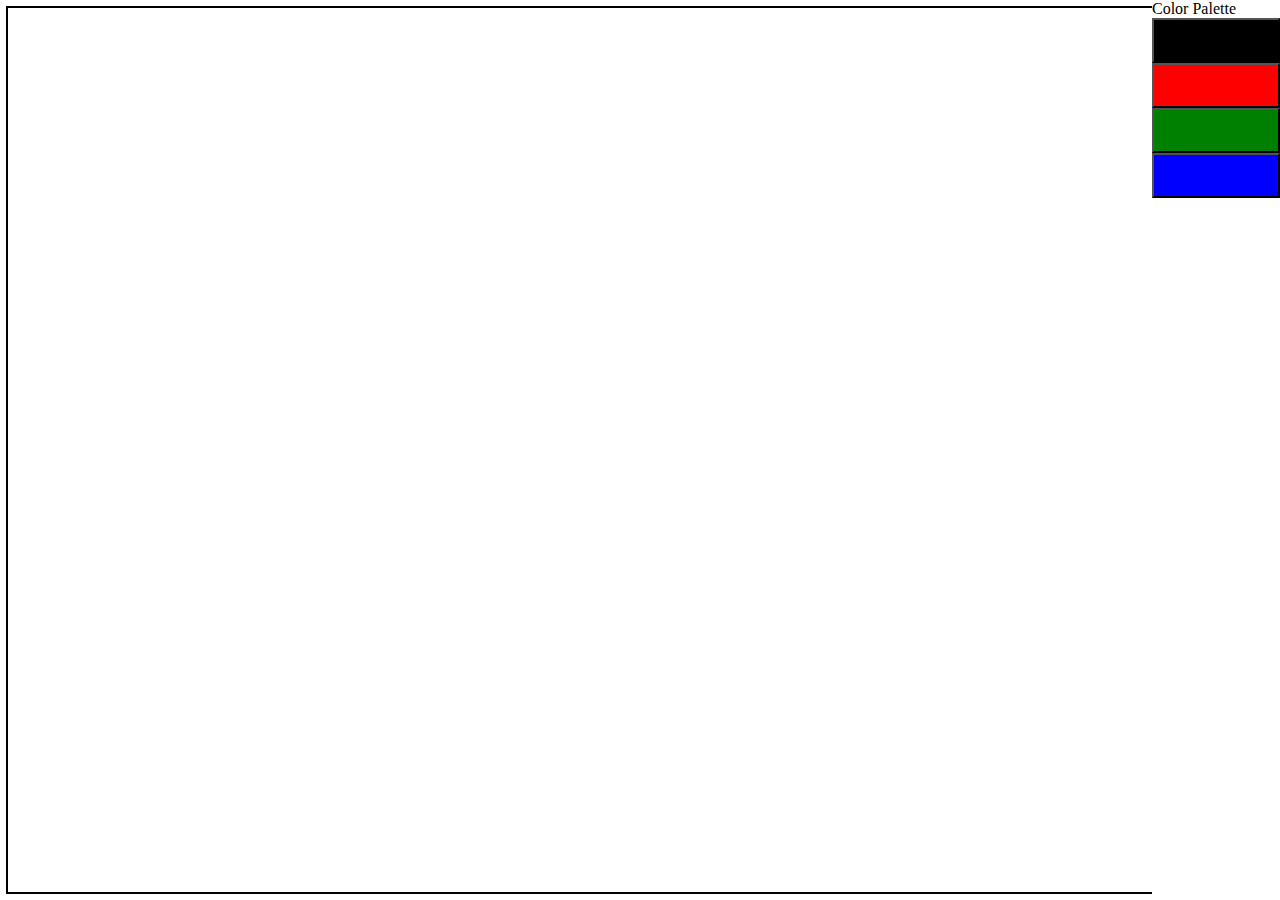
==== drawing-app/index.html @ 02ae85c0 "Added single color drawing." ====
<!--
    Copyright (c) Carlos Tojal 2020
    drawing-app
    index.html
-->

<html>
    <head>
        <meta charset="utf-8">
        <title> Drawing App </title>
        <link rel="stylesheet" href="style.css">
    </head>
    <body>
        <canvas id="canvas"></canvas>
        <div id="toolbar" style="position: absolute; top: 0px; right: 0px; width: 10%; height: 100%; background-color: white">
            <span> Color Palette </span>
            <button id="black" style="background-color: black"></button><br>
            <button id="red" style="background-color: red"></button><br>
            <button id="green" style="background-color: green"></button><br>
            <button id="blue" style="background-color: blue"></button><br>
        </div>
    </body>
    <script src="drawing-app.js"></script>
</html>
---- drawing-app/style.css ----
/*
    Copyright (c) Carlos Tojal 2020
    drawing-app 
    style.css
*/

#canvas {
    cursor: crosshair;
    outline: black 2px solid;
    width: 100%;
    height: 100%;
}

#toolbar {
    position: absolute;
    top: 0%;
    right: 0%;
    width: 10%;
    height: 10%;
    background-color: white;
}

#toolbar button {
    width: 100%;
    height: 5%;
}
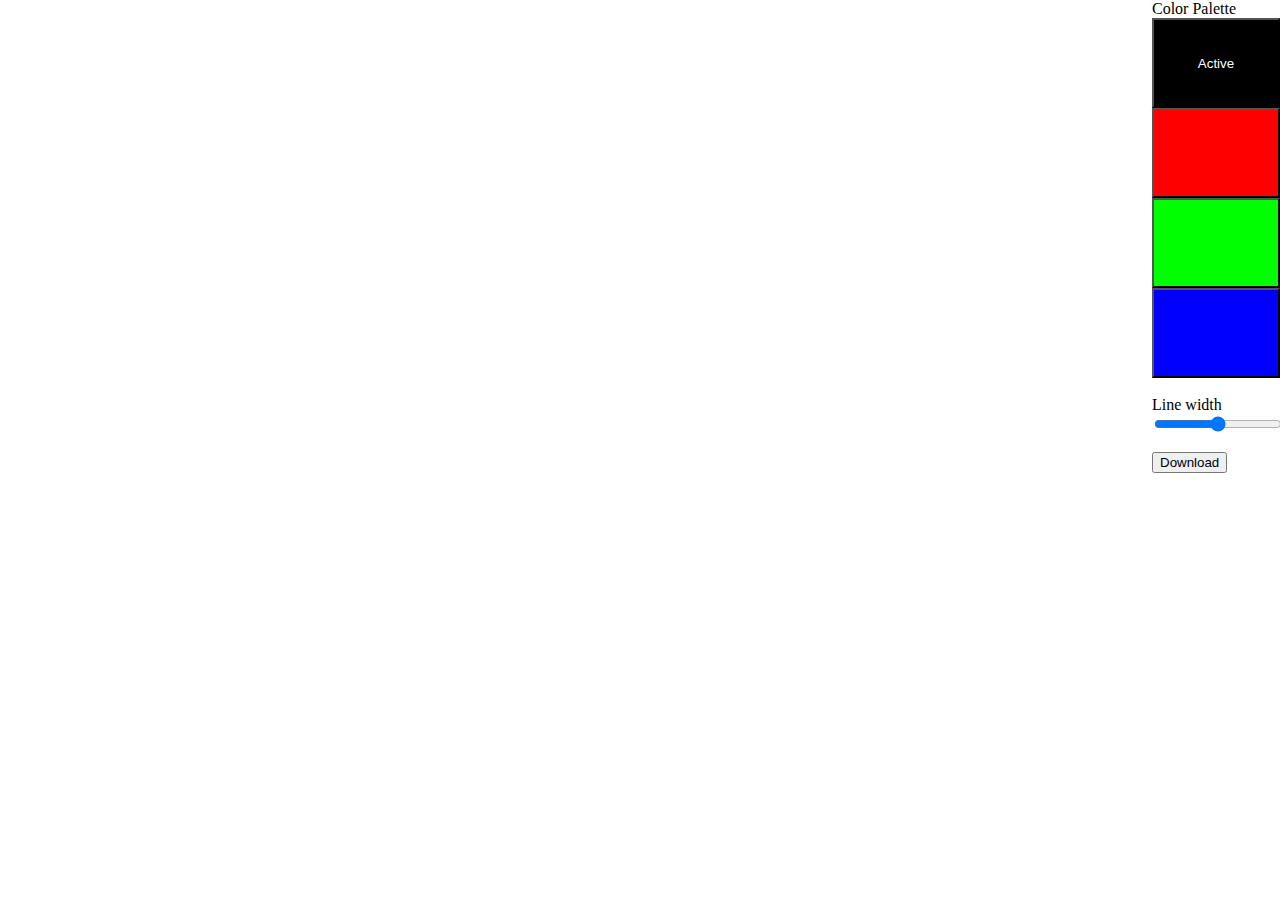
==== commit 41686e68: "Added color and line width costumization." ====
--- a/drawing-app/index.html
+++ b/drawing-app/index.html
@@ -13,12 +13,15 @@
     </head>
     <body>
         <canvas id="canvas"></canvas>
-        <div id="toolbar" style="position: absolute; top: 0px; right: 0px; width: 10%; height: 100%; background-color: white">
+        <div id="toolbar">
             <span> Color Palette </span>
-            <button id="black" style="background-color: black"></button><br>
-            <button id="red" style="background-color: red"></button><br>
-            <button id="green" style="background-color: green"></button><br>
-            <button id="blue" style="background-color: blue"></button><br>
+            <button id="black" class="palette"> Active </button><br>
+            <button id="red" class="palette"></button><br>
+            <button id="green" class="palette"></button><br>
+            <button id="blue" class="palette"></button><br><br>
+            <span> Line width </span>
+            <input id="width" type="range" min="0" max="10" value="5"><br><br>
+            <button id="download"> Download </button>
         </div>
     </body>
     <script src="drawing-app.js"></script>
--- a/drawing-app/style.css
+++ b/drawing-app/style.css
@@ -4,6 +4,10 @@
     drawing-app 
     style.css
 */
+
+body {
+    margin: 0;
+}
 
 #canvas {
     cursor: crosshair;
@@ -21,7 +25,28 @@
     background-color: white;
 }
 
-#toolbar button {
+.palette {
     width: 100%;
-    height: 5%;
+    height: 100%;
+    color: white;
+}
+
+#black {
+    background-color: #000000;
+}
+
+#red {
+    background-color: #ff0000;
+}
+
+#green {
+    background-color: #00ff00;
+}
+
+#blue {
+    background-color: #0000ff;
+}
+
+#width {
+    width: 100%;
 }